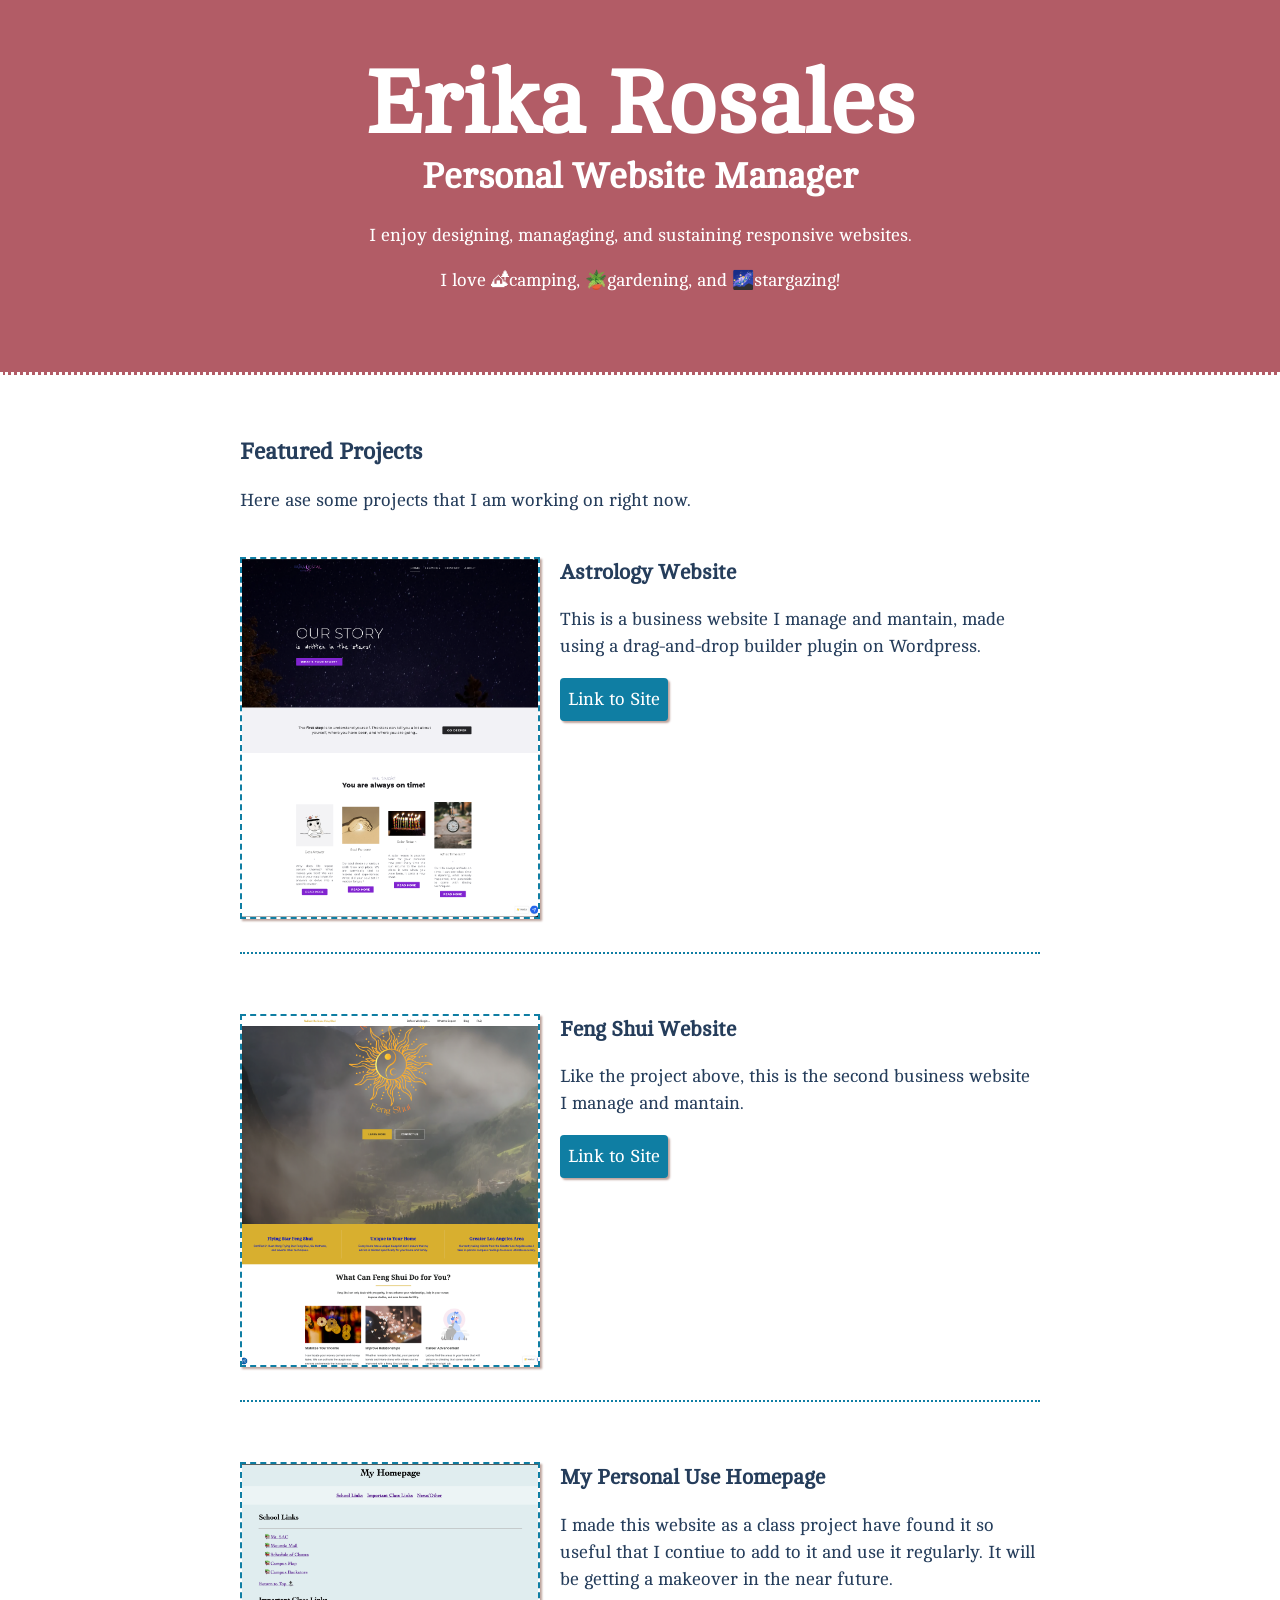
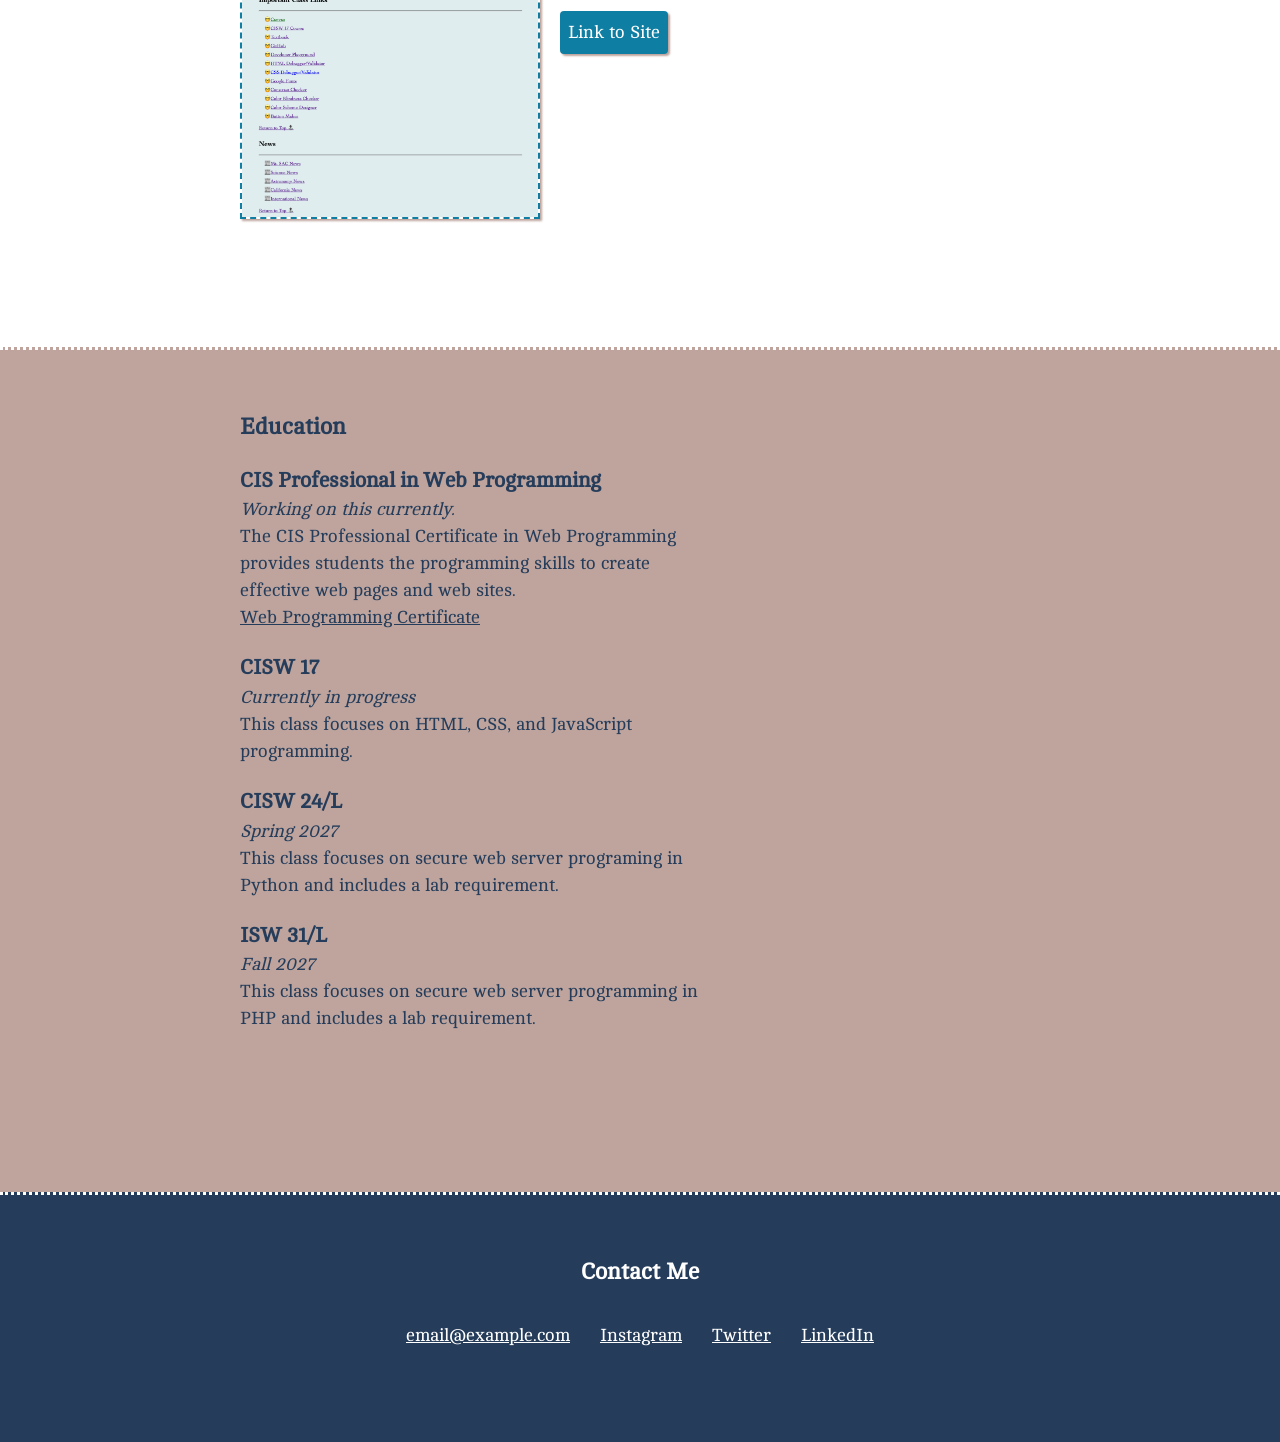
==== index.html @ 37ed1bf5 "Update index.html" ====
<!DOCTYPE html>
<html lang="en">

    <head>
        <meta charset="UTF-8">
        <meta name="viewport" content="width=device-width, initial-scale=1.0">
        <title>Erika's Portfolio</title>

<link rel="preconnect" href="https://fonts.googleapis.com">
<link rel="preconnect" href="https://fonts.gstatic.com" crossorigin>
<link href="https://fonts.googleapis.com/css2?family=Cambo&display=swap" rel="stylesheet">

        <link rel="stylesheet" href="styles.css">

<!--
Erika Rosales
Midterm Project
10/11/2026
-->       
    </head>

    <body>
        <main>
            <!-- ***************  ABOUT / PROFILE  **************** -->
            <header>
                <div class="content-wrap">
                    <h1>Erika Rosales</h1>
                    <h2>Personal Website Manager</h2>

                    <p>I enjoy designing, managaging, and sustaining responsive websites.</p>

                    
                    <p>I love &#127957;camping, &#x1FAB4;gardening, and &#127756;stargazing!</p>
                   
                </div>
            </header>

            <!-- ************ PROJECTS / PORTFOLIO  ************** -->

            <section class="projects">
                <div class="content-wrap divider">
                    <h2>Featured Projects</h2>
                    <p>Here ase some projects that I am working on right now.</p>

                    <!-- Project 1 -->
                    <section class="project-item">
                         <a href="https://erikacristal.com" target="_blank">
                        <img src="astrosite.png" alt="Project 1 preview"> </a>
                        <div>
                            <h3>Astrology Website</h3>
                            <p>This is a business website I manage and mantain, made using a drag-and-drop builder plugin on Wordpress.</p>
                            <a class="btn" href="https://erikacristal.com" target="_blank">Link to Site</a>
                        </div>
                    </section>

                    <!-- Project 2 -->
                    <section class="project-item">
                         <a href="https://radianthorizonsfs.com" target="_blank"> 
                        <img src="fs-site.png" alt="Project 2 preview"> </a>
                        <div>
                            <h3>Feng Shui Website</h3>
                           <p>Like the project above, this is the second business website I manage and mantain. </p>
                            <a class="btn" href="https://radianthorizonsfs.com" target="_blank">Link to Site</a>
                        </div>
                    </section>

                    <!-- Project 3 -->
                    <section class="project-item">
                         <a href="homepage.html" target="_blank"> 
                        <img src="homepage.png" alt="Project 3 preview"> </a>
                        <div>
                            <h3>My Personal Use Homepage</h3>
                            <p>I made this website as a class project have found it so useful that I contiue to add to it and use it regularly. It will be getting a makeover in the near future.</p>
                            <a class="btn" href="homepage.html" target="_blank">Link to Site</a>
                        </div>
                    </section>
                </div>
            </section>

            <!-- *************  EDUCATION & CERTIFICATIONS *********** -->
            
            <section class="education">
                <div class="content-wrap item-details">
                    <h2>Education</h2>

                    <!-- If you are working on the certificate, add this here, or put in your own program information -->
                    <section>
                        <h3>CIS Professional in Web Programming</h3>
                        <p>Working on this currently.</p>
                        <p>The CIS Professional Certificate in Web Programming provides students the programming skills
                            to create effective web pages and web sites.</p>
                        <a class="btn"
                            href="https://catalog.mtsac.edu/programs/programsaz/computer-programming/cis-professional-certificate-web-programming/"
                            target="_blank">Web Programming Certificate</a>
                    </section>

                    <section>
                        <h3>CISW 17</h3>
                        <p>Currently in progress</p>
                        <p>This class focuses on HTML, CSS, and JavaScript programming.</p>
                    </section>

                    <section>
                        <h3>CISW 24/L</h3>
                        <p>Spring 2027</p>
                        <p>This class focuses on secure web server programing in Python and includes
                        a lab requirement.</p>
                    </section>

                     <section>
                        <h3>ISW 31/L</h3>
                        <p>Fall 2027</p>
                        <p>This class focuses on secure web server programming in PHP and includes
                        a lab requirement.</p>
                    </section>
                </div>
            </section>

            <!-- ************  CONTACT INFO / SOCIAL MEDIA  ************ -->
            <footer>
                <div class="content-wrap">
                    <h2>Contact Me</h2>

                    <!-- Social media and contact links. Add or remove any networks. -->
                    <ul class="contact-list">
                        <li><a href="mailto:email@example.com">email@example.com</a></li>
                        <li><a href="https://instagram.com" target="_blank">Instagram</a></li>
                        <li><a href="https://Twitter.com" target="_blank">Twitter</a></li>
                        <li><a href="https://www.linkedin.com" target="_blank">LinkedIn</a></li>
                    </ul>
                </div>
            </footer>
        </main>
    </body>

</html>
---- styles.css ----
/*
Method Used: Traditional Generator
Link/Prompt: https://coolors.co/b25c66-bea49d-ffffff-0f7ea3-233b58

CSS HEX
--dusty-mauve: #b25c66ff;
--rosy-taupe: #bea49dff;
--white: #ffffffff;
--cerulean: #0f7ea3ff;
--deep-space-blue: #233b58ff;
*/

:root {
--primary-accent: #B25C66;
--primary-light-color: #BEA49D;
--background-color: #ffffff;
--secondary-accent: #0F7EA3;
--primary-dark: #253d5bff;
}

.cambo-regular {
  font-family: "Cambo", serif;
  font-weight: 400;
  font-style: normal;
}


/* Global styles
------------------------------------*/
html {
  box-sizing: border-box;
}
*, *:before, *:after {
  box-sizing: inherit;
}

body {
  color: var(--primary-dark);
  margin: 0;
  padding: 0;
  font-family: "Cambo", serif;
  font-size: 18px;
  line-height: 1.5;
}
img {
  width: 300px;
  border: 2px dashed var(--secondary-accent);
  box-shadow: 2px 2px 2px var(--primary-light-color);
}
img:hover {
   transform: translateY(-3px) scale(1.02);
   box-shadow: 5px 5px 5px var(--primary-dark);
   opacity: .80;
}

a {
  color: var(--light-font);
  transition: color 0.2s ease, background-color 0.2s ease;
}
a:hover {
  text-decoration: none;
}
h1 {
  font-size: 5em;
  line-height: 1;
}
h2 {
  font-size: 1.25em;
}
header h2 {
  font-size: 2em;
}
h1, h2 {
  font-weight: 700;
  margin: 0;
}
.content-wrap {
  max-width: 800px;
  width: 85%;
  margin: 0 auto;
  padding: 60px 0;
}
h3 {
  margin-bottom: 0;
}
.item-details h3 + p {
  font-style: italic;
}
.item-details h3 ~ p {
  margin: 0;
}
.divider > section {
  border-bottom: 2px dotted var(--secondary-accent);
  padding: 25px 0;
}
.divider > section:last-of-type {
  border-bottom: none;
}


/* Profile
------------------------------------*/
header {
  background: var(--primary-accent);
  color: var(--background-color);
  border-bottom: dotted var(--background-color);
}


/* Projects
------------------------------------*/
.projects {
  background-color: var(--background-color);
}
.projects a {
  color: var(--background-color);
}
.projects .btn {
  color: var(--background-color);
  background-color: var(--secondary-accent);
  text-decoration: none;
  padding: 8px;
  border-radius: 4px;
  display: inline-block;
  box-shadow: 2px 2px 2px var(--primary-light-color);
}
.projects .btn:hover {
  /* background: ; */
  transform: translateY(-2px);
  box-shadow: 4px 4px 4px var(--primary-dark);
  opacity: .85;
}
.project-item {
  /* Modern Flexbox card layout replacing legacy floats */
  display: flex;
  flex-direction: column;
  gap: 20px;
  margin-bottom: 35px;
}
.project-item h3 {
  margin-top: 0;
}

/* Education
------------------------------------*/
.education {
  background-color: var(--primary-light-color);
  color: var(--primary-dark-color);
  background-position: top right;
  padding-bottom: 100px;
  border-top: dotted var(--background-color);
}
.education p {
  width: 60%;
}


/* Contact Info
------------------------------------*/
footer {
  background-color: var(--primary-dark);
  color: var(--background-color );
  border-top: dotted var(--background-color);
}
.contact-list {
  list-style-type: none;
  padding: 0;
}
.contact-list a {
  padding: 15px;
  display: inline-block;
  color: var(--background-color);
  transition: color 0.2s ease, transform 0.1s ease;
}
.contact-list a:hover {
  transform: scale(1.05);
  color: var(--primary-accent);
}


/* Responsive
------------------------------------*/
@media screen and (min-width:750px){
  header, footer {
    text-align: center;
  }
  .project-item {
    flex-direction: row;
    align-items: flex-start;
  }
  .project-item img {
    flex-shrink: 0;
  }

  .job-item {
    display: grid;
    grid-template-columns: 1fr 2fr;
    column-gap: 20px;
  }
  .contact-list {
    display: flex;
    justify-content: center;
  }
}

@media screen and (max-width:749px){
  h1 {
    font-size: 2em;
    line-height: 0.9;
    margin-bottom: 20px;
  }
  h2 {
    font-size: 1.2em;
    line-height: 1;
  }
  .contact-list a {
    padding: 5px;
  }
  img {
    width: 200px;
  }
}
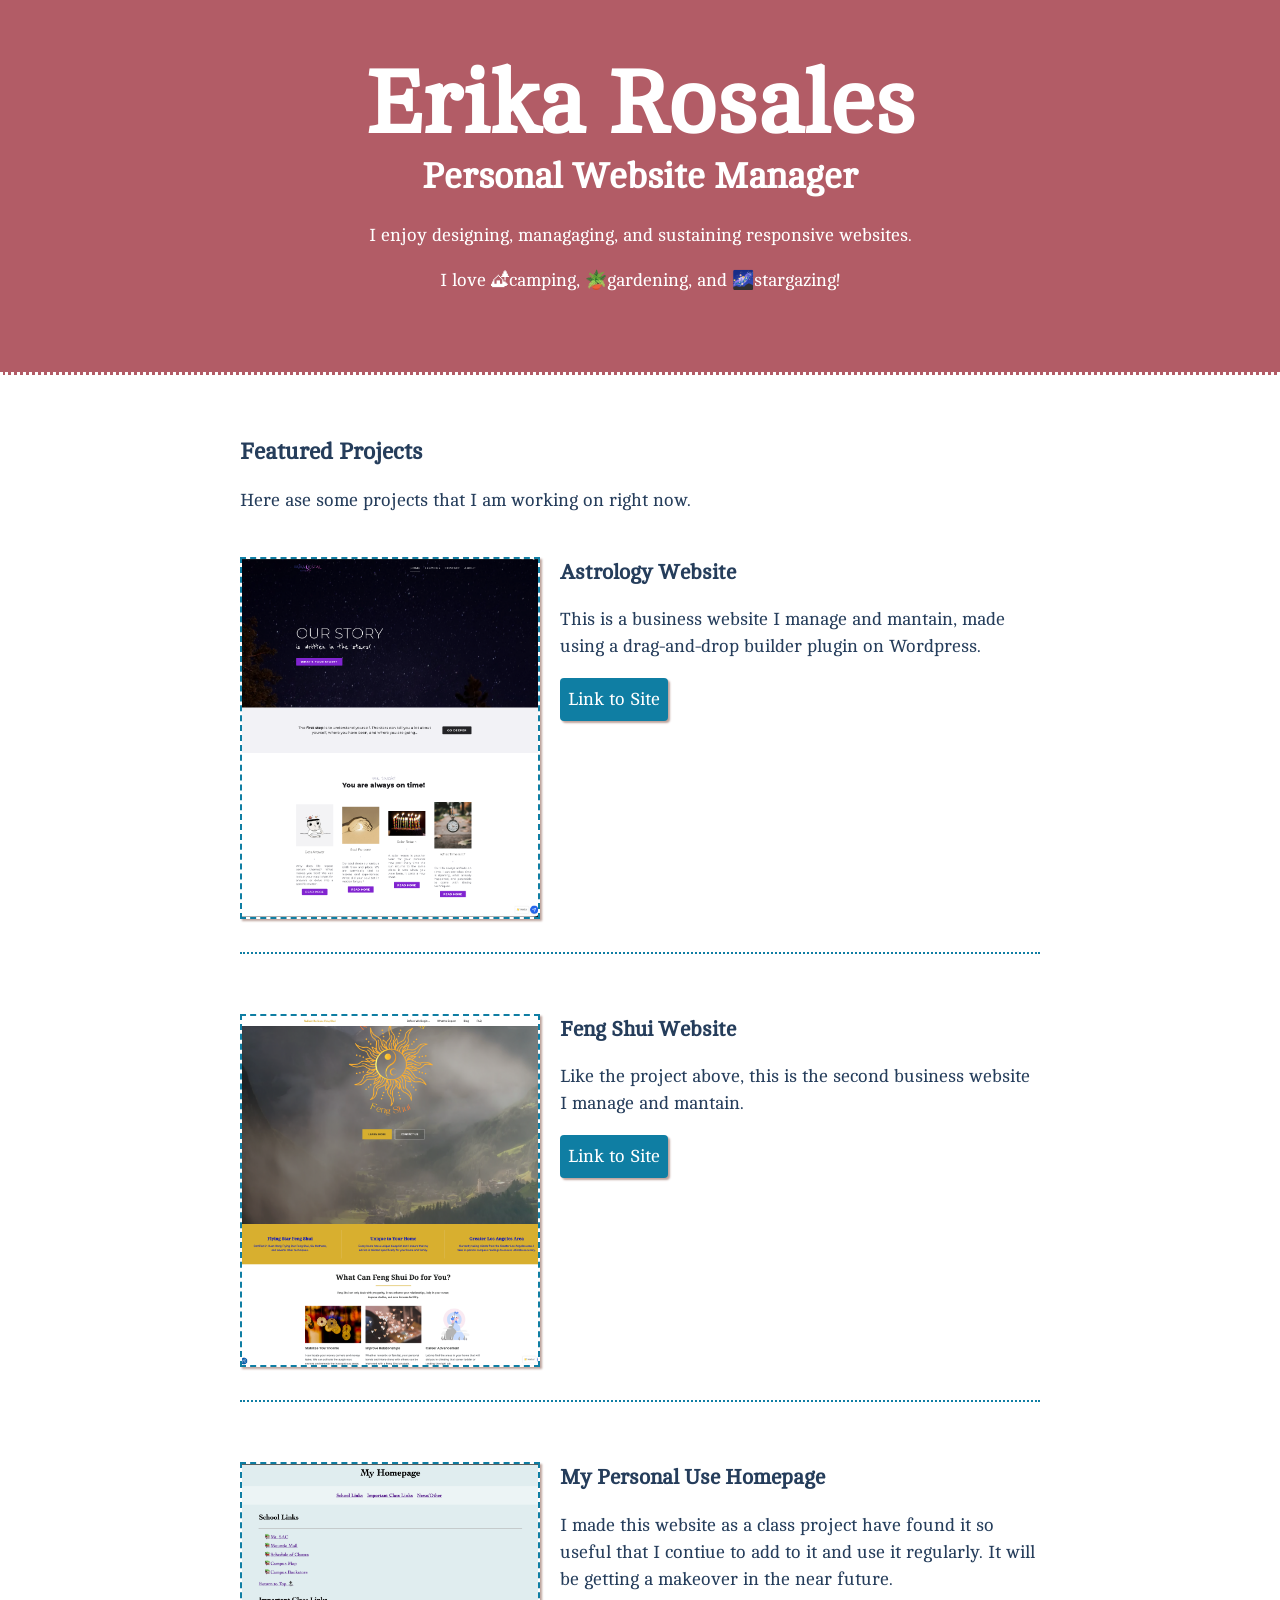
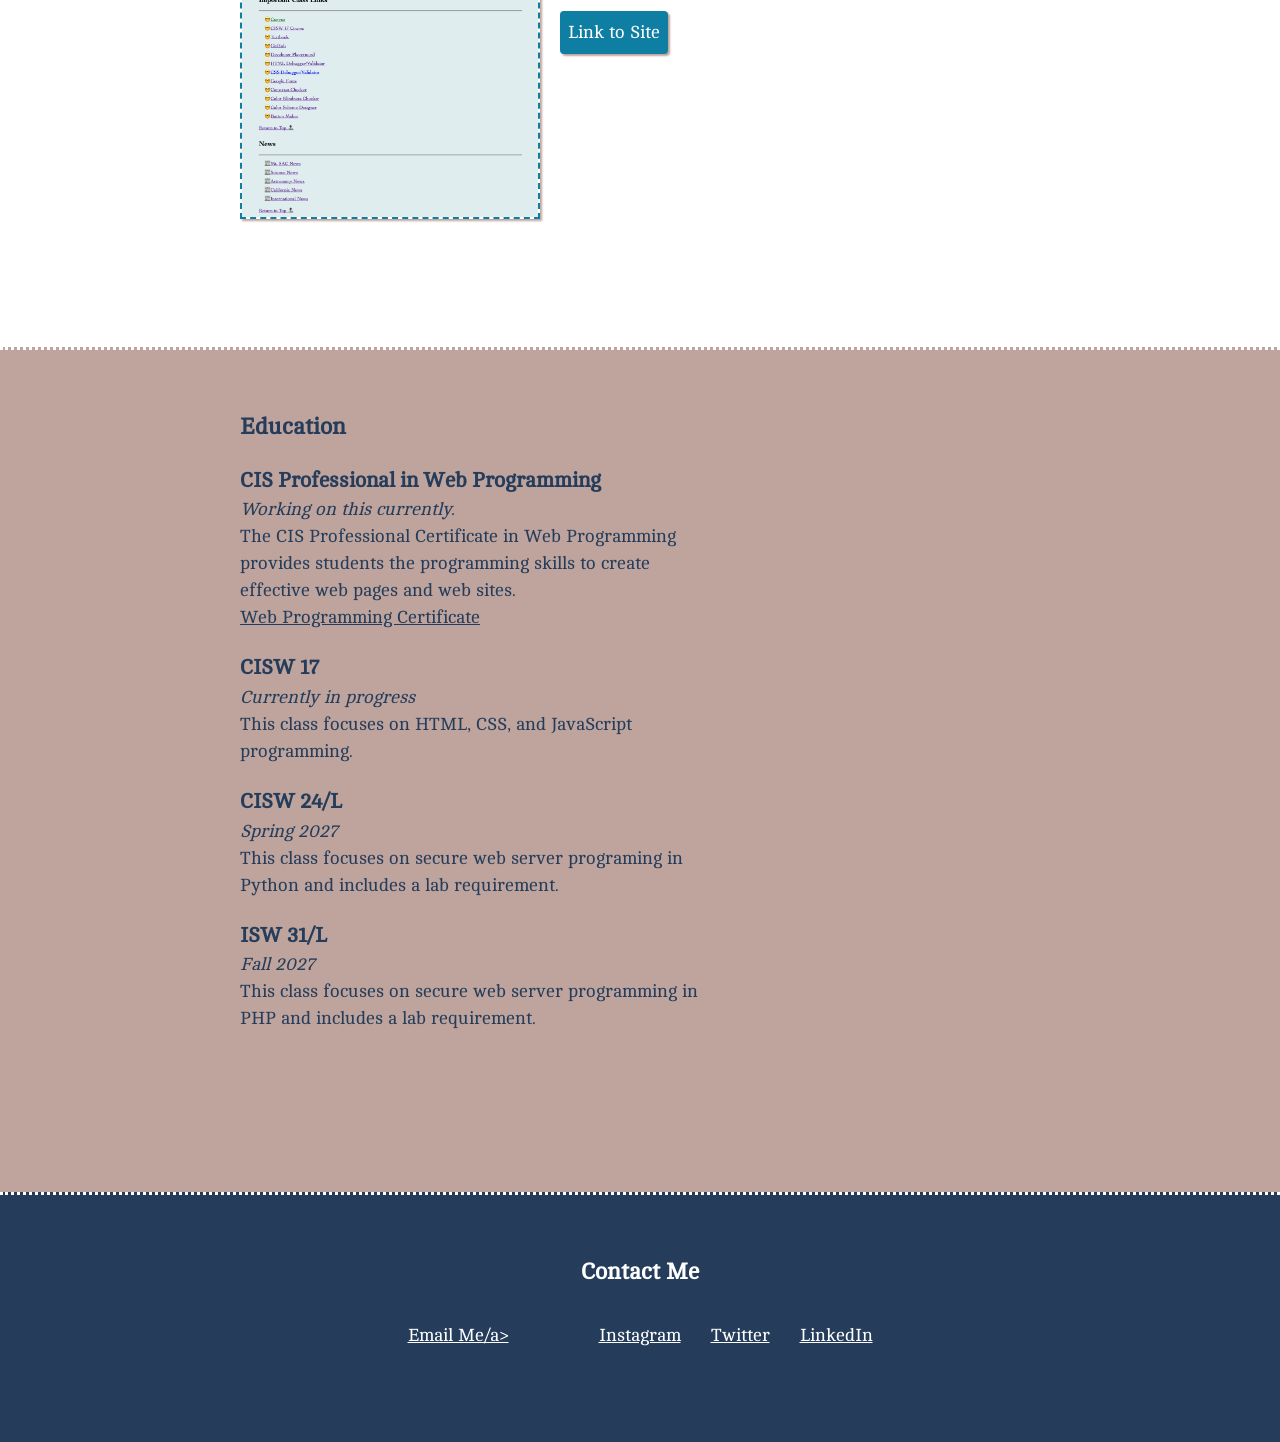
==== commit 9f71c54b: "Update index.html" ====
--- a/index.html
+++ b/index.html
@@ -123,7 +123,7 @@
 
                     <!-- Social media and contact links. Add or remove any networks. -->
                     <ul class="contact-list">
-                        <li><a href="mailto:email@example.com">email@example.com</a></li>
+                        <li><a href="mailto:email@example.com">Email Me/a></li>
                         <li><a href="https://instagram.com" target="_blank">Instagram</a></li>
                         <li><a href="https://Twitter.com" target="_blank">Twitter</a></li>
                         <li><a href="https://www.linkedin.com" target="_blank">LinkedIn</a></li>
--- a/styles.css
+++ b/styles.css
@@ -125,10 +125,9 @@
   box-shadow: 2px 2px 2px var(--primary-light-color);
 }
 .projects .btn:hover {
-  /* background: ; */
   transform: translateY(-2px);
   box-shadow: 4px 4px 4px var(--primary-dark);
-  opacity: .85;
+  background-color: var(--primary-accent);
 }
 .project-item {
   /* Modern Flexbox card layout replacing legacy floats */
@@ -191,12 +190,6 @@
   .project-item img {
     flex-shrink: 0;
   }
-
-  .job-item {
-    display: grid;
-    grid-template-columns: 1fr 2fr;
-    column-gap: 20px;
-  }
   .contact-list {
     display: flex;
     justify-content: center;
@@ -204,19 +197,82 @@
 }
 
 @media screen and (max-width:749px){
+ header, footer {
+    text-align: center;
+  }
   h1 {
     font-size: 2em;
     line-height: 0.9;
     margin-bottom: 20px;
-  }
-  h2 {
+    text-align: center;
+  }
+h2 {
     font-size: 1.2em;
     line-height: 1;
-  }
-  .contact-list a {
+    text-align: center;
+  }
+h3, h4, h5, p, a {
+  text-align: center;}
+  
+.contact-list a {
     padding: 5px;
-  }
-  img {
-    width: 200px;
-  }
-}
+    text-align: center;
+  }
+img {
+  width: 95%;
+  display: flex;
+  justify-content: center;
+  align-items: center;
+  margin: 0;
+  }
+.body {
+  display: flex;
+  flex-direction: column;
+  justify-content: center;
+  align-items: center;
+  width: 100%;
+  padding: 20px 15px;
+  }
+.projects .btn {
+   display: flex;
+  flex-direction: column;
+  justify-content: center;
+  align-items: center;
+}
+.content-wrap {
+  display: flex;
+  flex-direction: column;
+  justify-content: center;
+  align-items: center;
+  width: 100%;
+  padding: 20px 15px;
+}
+
+.project-item {
+  display: flex;
+  flex-direction: column;
+  justify-content: center;
+   align-items: center;
+  width: 100%;
+  padding: 20px 15px;
+  text-align: center;
+}
+
+.education {
+  width: 100%;
+  padding-bottom: 5%;
+  margin: 0;
+}
+.education p {
+  text-align: center;
+  width: 100%;
+}
+.contact-list {
+   display: flex;
+  flex-direction: column;
+  justify-content: center;
+  align-items: center;
+  width: 100%;
+  padding: 20px 15px;
+}
+}
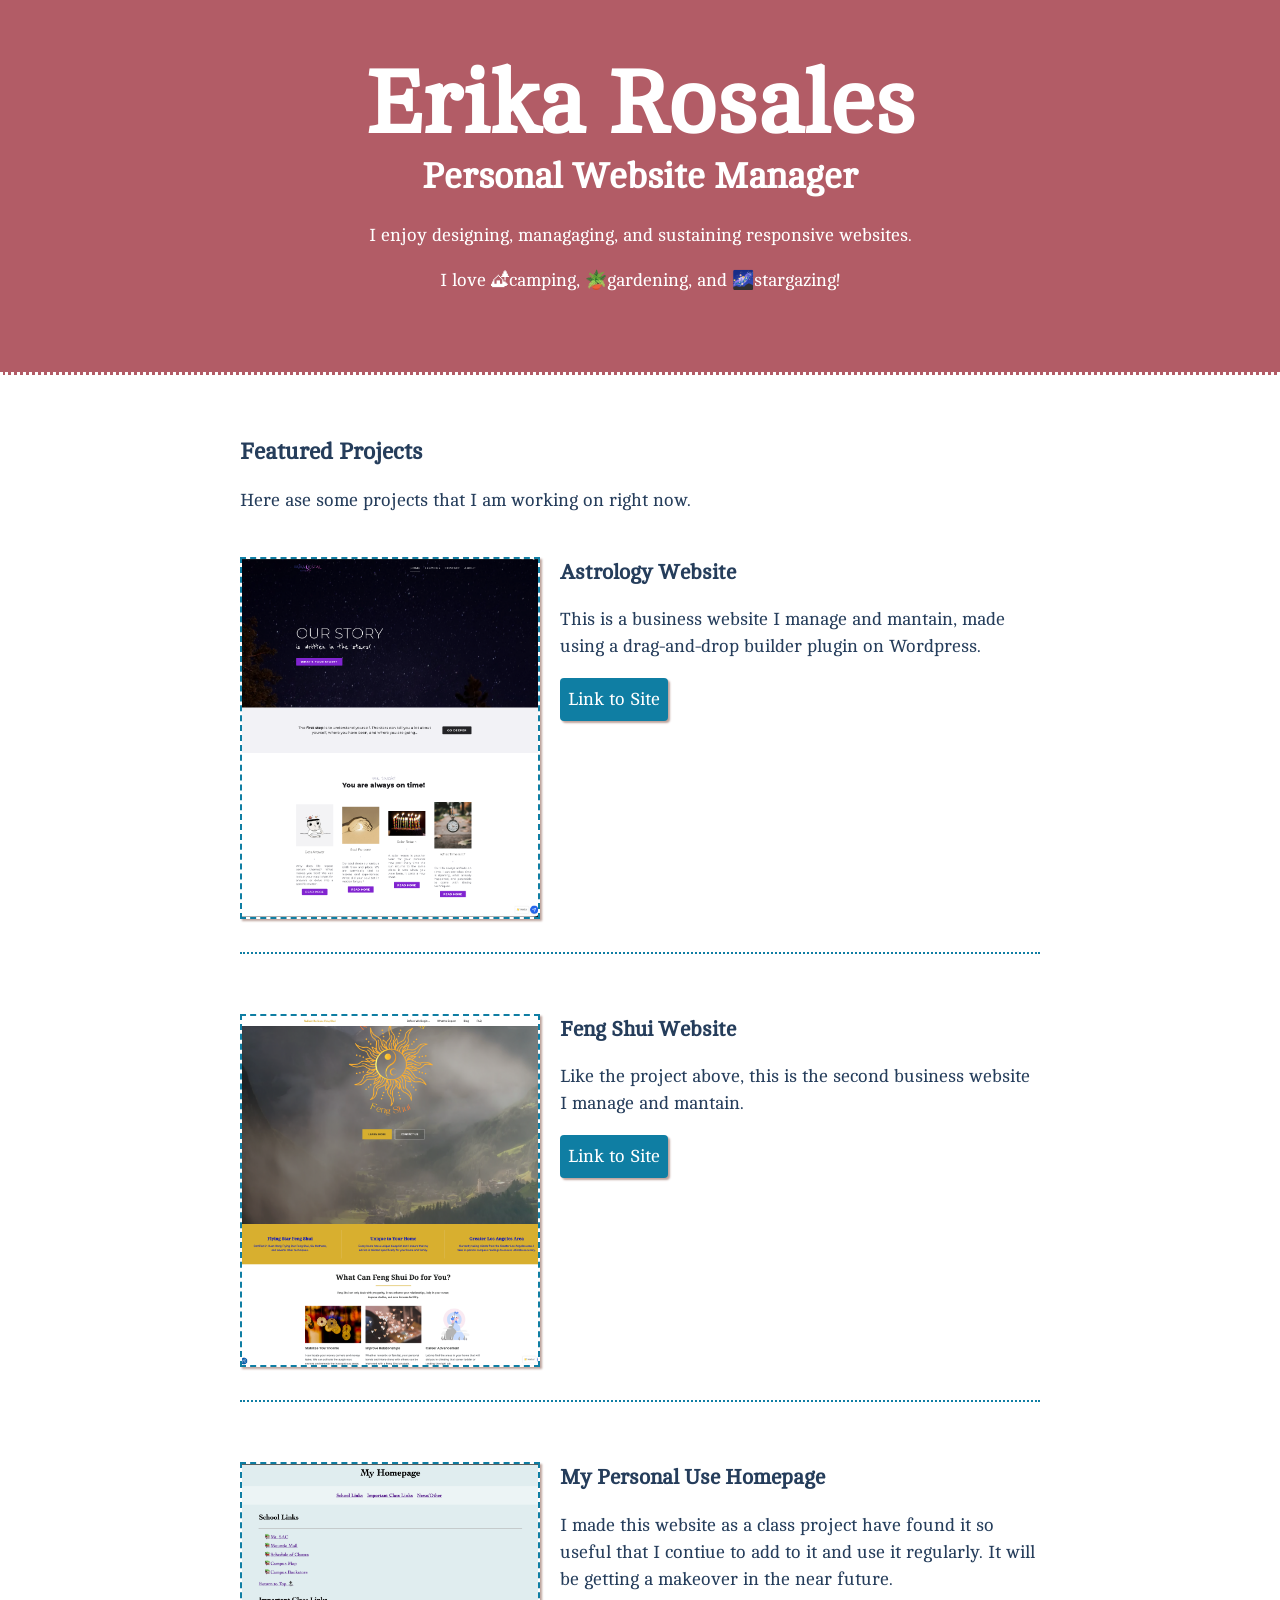
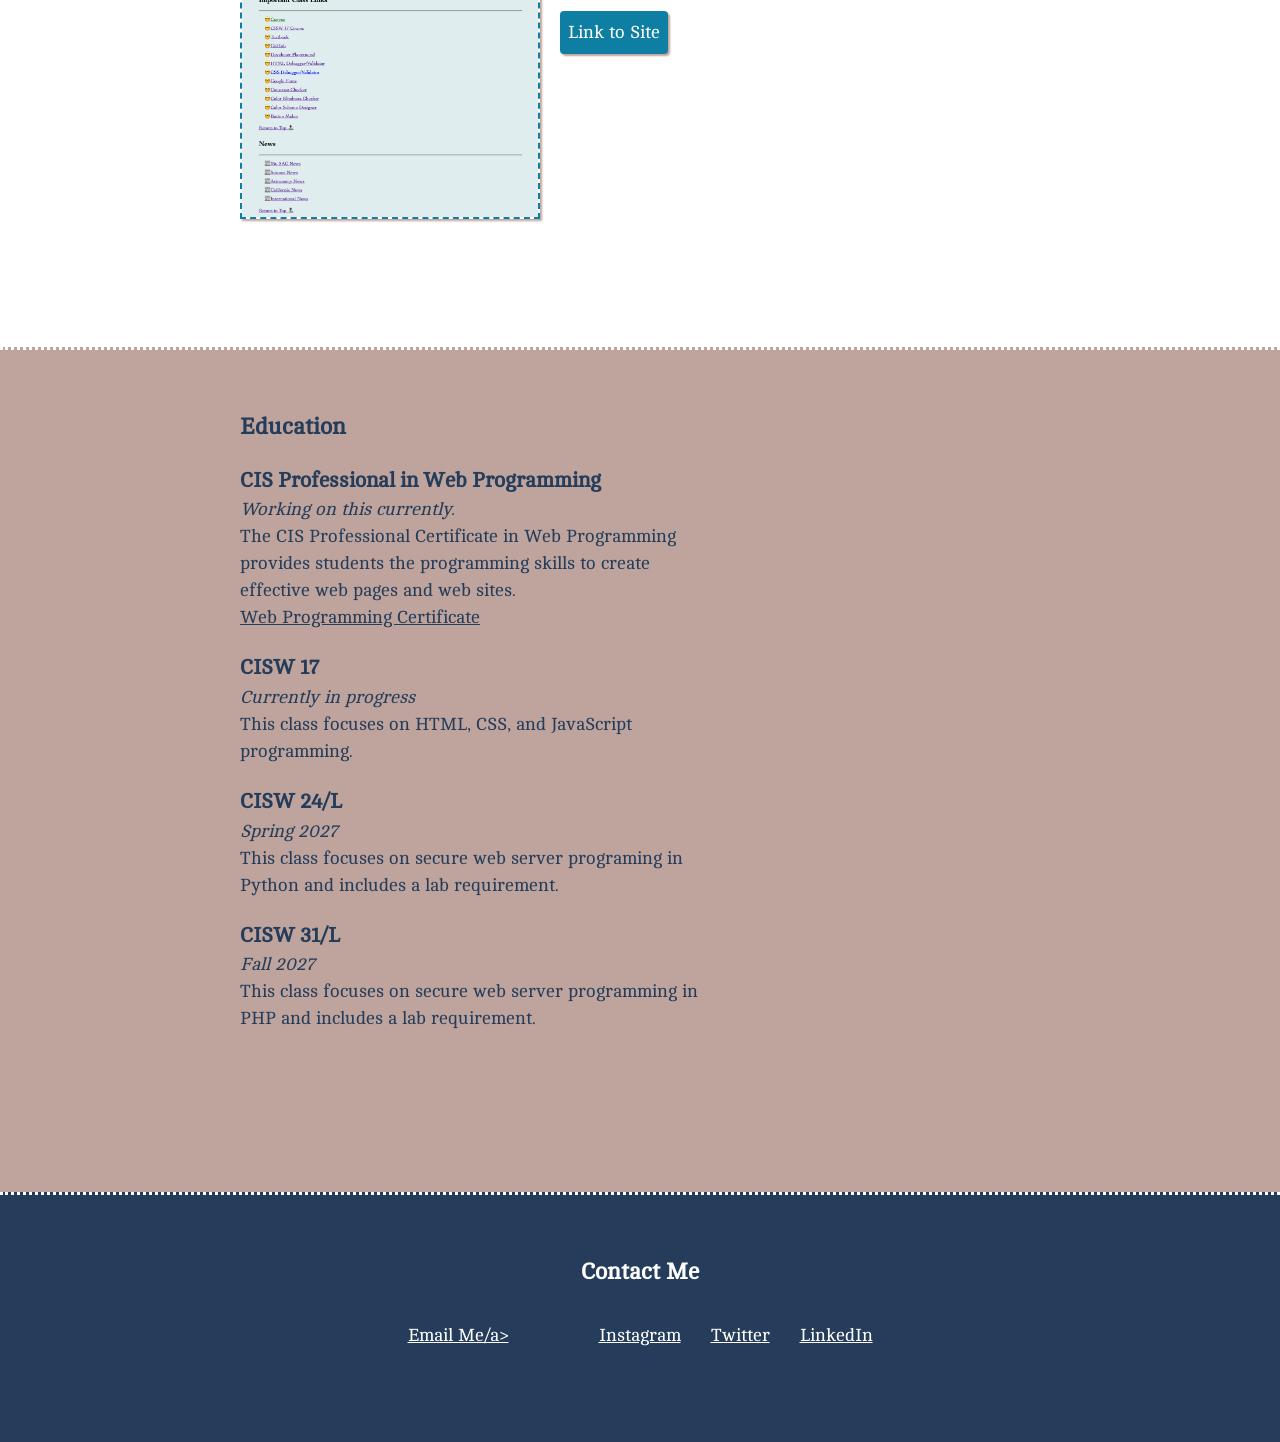
==== commit 30243e4e: "Update index.html" ====
--- a/index.html
+++ b/index.html
@@ -89,8 +89,7 @@
                         <p>Working on this currently.</p>
                         <p>The CIS Professional Certificate in Web Programming provides students the programming skills
                             to create effective web pages and web sites.</p>
-                        <a class="btn"
-                            href="https://catalog.mtsac.edu/programs/programsaz/computer-programming/cis-professional-certificate-web-programming/"
+                        <a href="https://catalog.mtsac.edu/programs/programsaz/computer-programming/cis-professional-certificate-web-programming/"
                             target="_blank">Web Programming Certificate</a>
                     </section>
 
@@ -108,7 +107,7 @@
                     </section>
 
                      <section>
-                        <h3>ISW 31/L</h3>
+                        <h3>CISW 31/L</h3>
                         <p>Fall 2027</p>
                         <p>This class focuses on secure web server programming in PHP and includes
                         a lab requirement.</p>
--- a/styles.css
+++ b/styles.css
@@ -234,7 +234,7 @@
   padding: 20px 15px;
   }
 .projects .btn {
-   display: flex;
+  display: flex;
   flex-direction: column;
   justify-content: center;
   align-items: center;
@@ -245,7 +245,7 @@
   justify-content: center;
   align-items: center;
   width: 100%;
-  padding: 20px 15px;
+  padding: 20px 5px;
 }
 
 .project-item {
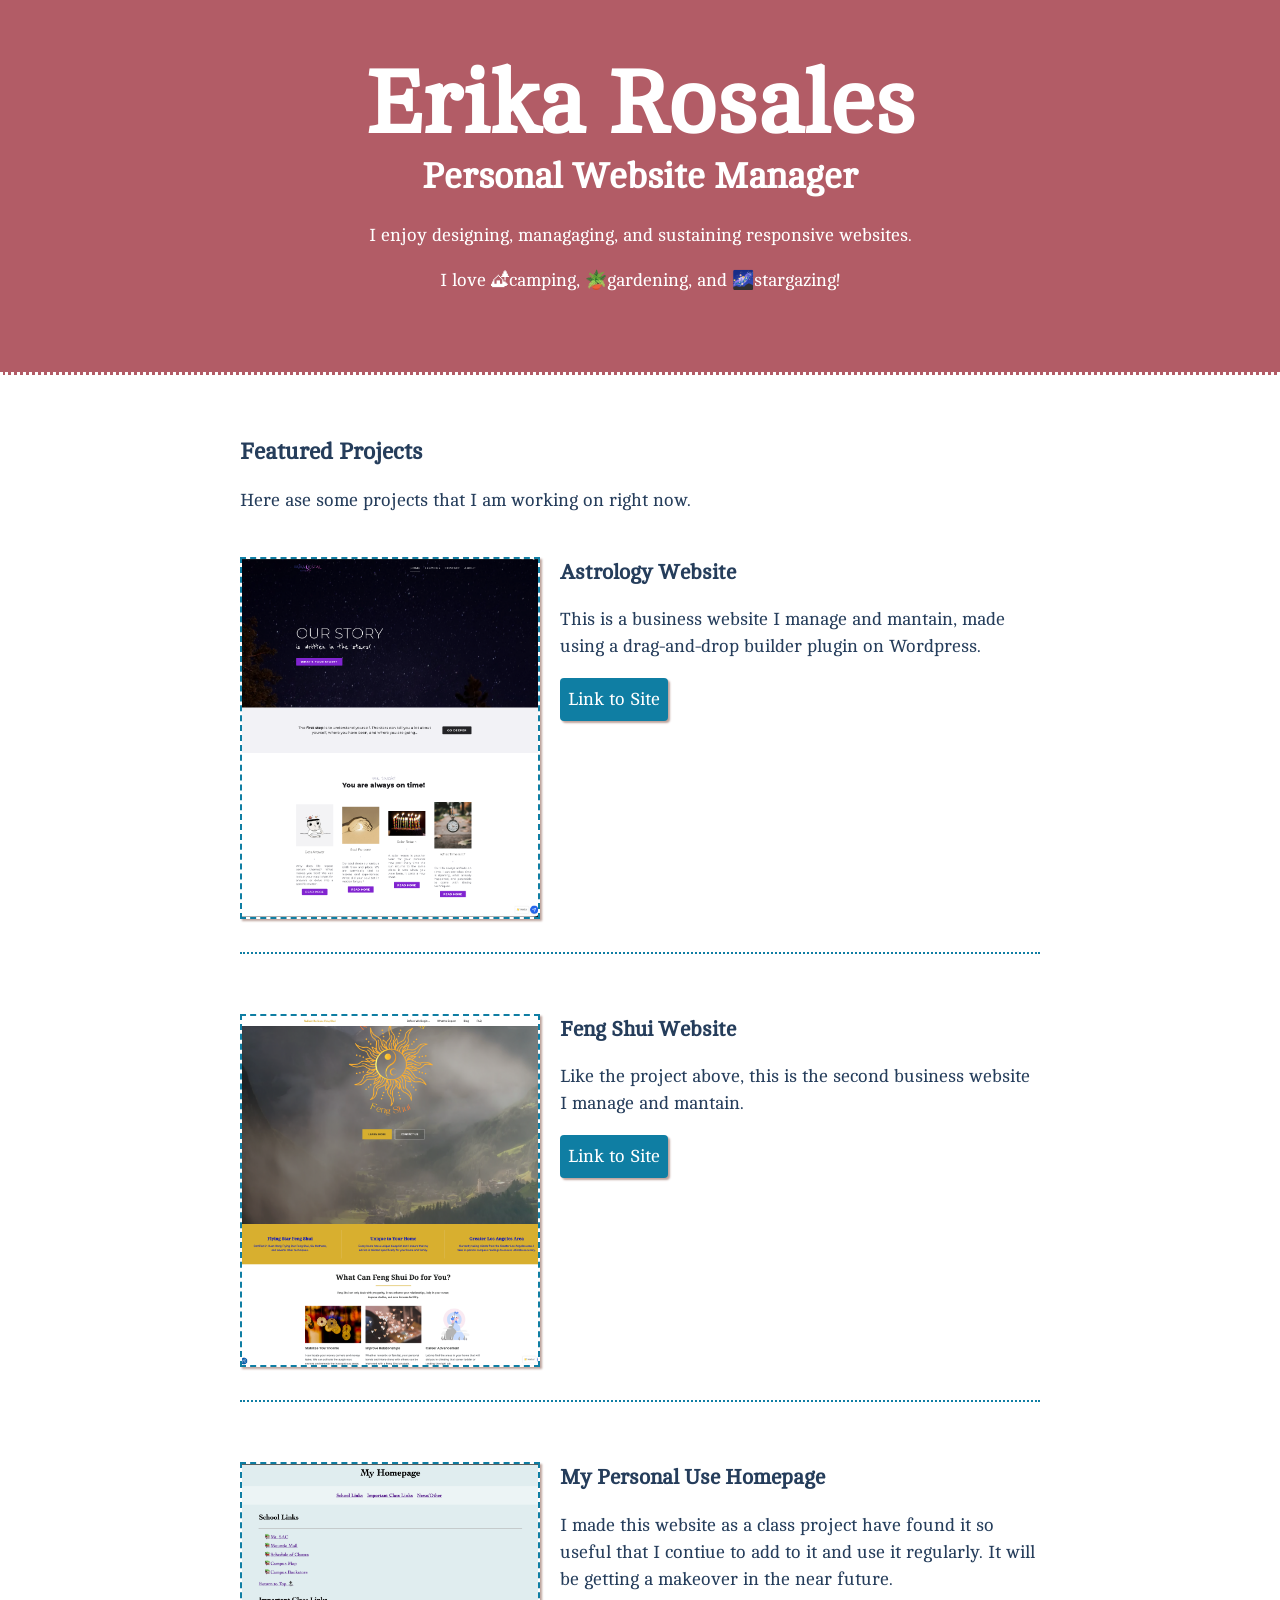
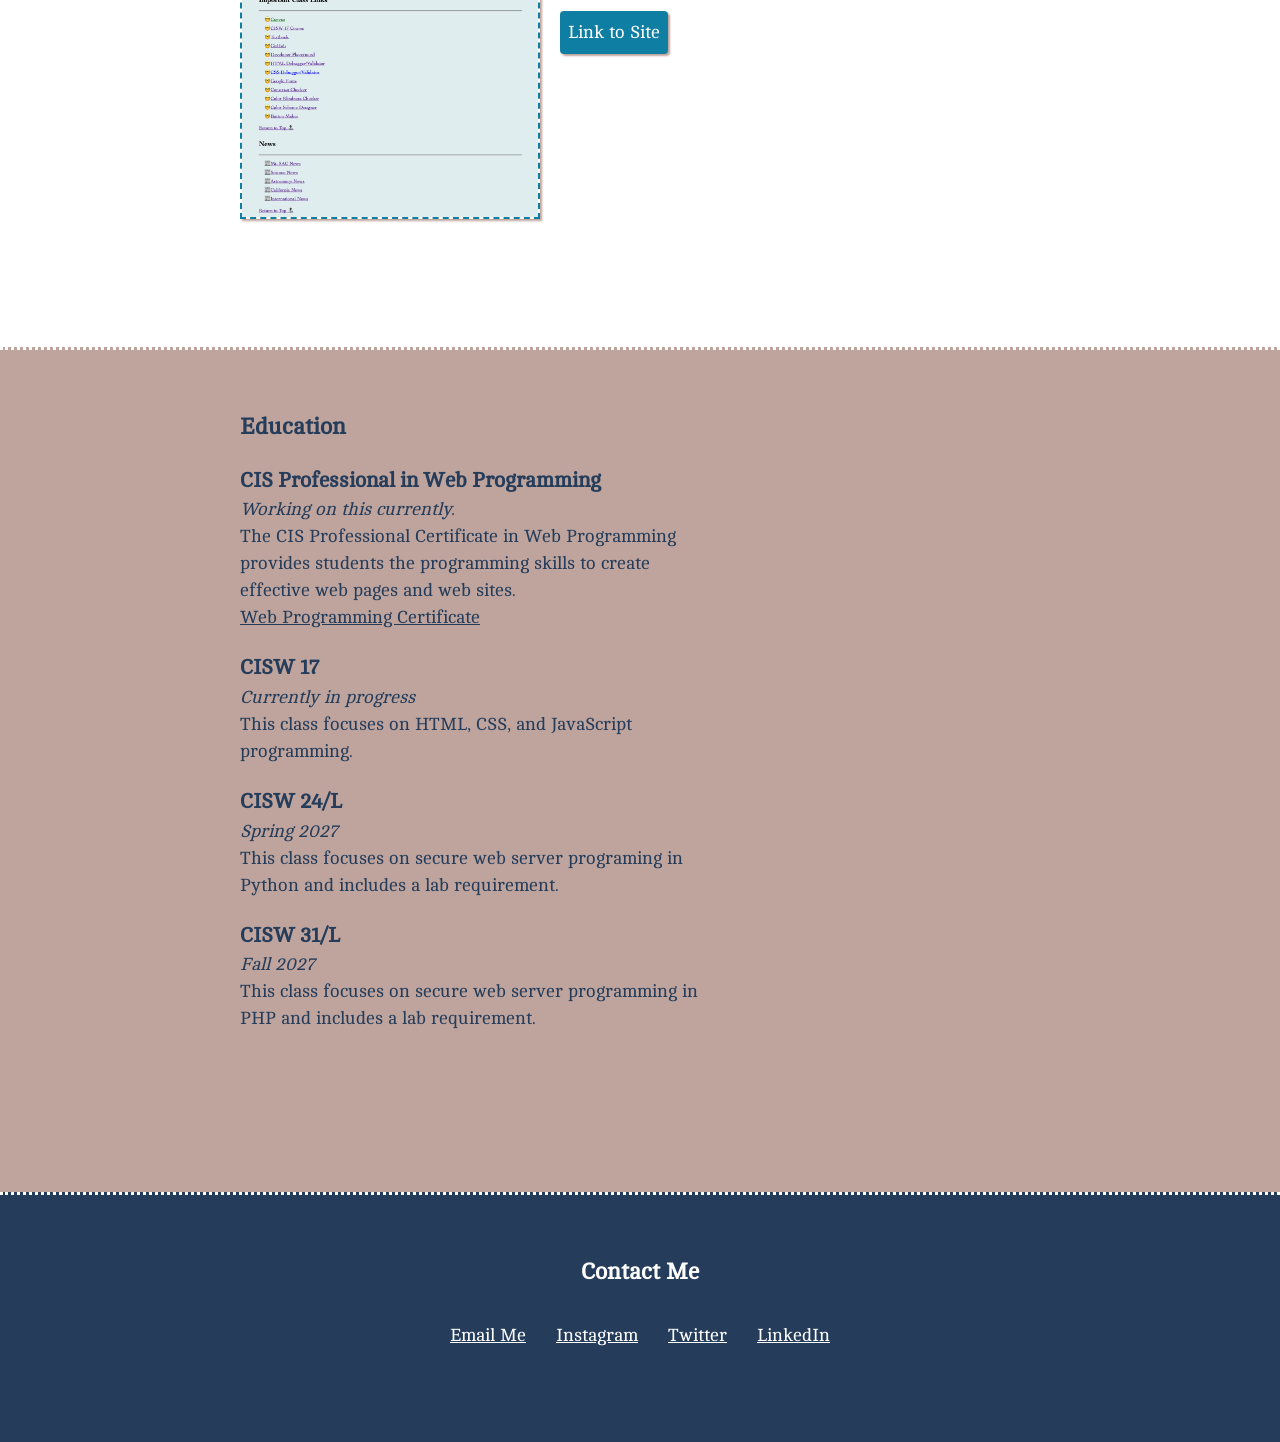
==== commit 40b112dd: "Update index.html" ====
--- a/index.html
+++ b/index.html
@@ -122,7 +122,7 @@
 
                     <!-- Social media and contact links. Add or remove any networks. -->
                     <ul class="contact-list">
-                        <li><a href="mailto:email@example.com">Email Me/a></li>
+                        <li><a href="mailto:email@example.com">Email Me</a></li>
                         <li><a href="https://instagram.com" target="_blank">Instagram</a></li>
                         <li><a href="https://Twitter.com" target="_blank">Twitter</a></li>
                         <li><a href="https://www.linkedin.com" target="_blank">LinkedIn</a></li>
--- a/styles.css
+++ b/styles.css
@@ -223,7 +223,7 @@
   display: flex;
   justify-content: center;
   align-items: center;
-  margin: 0;
+  margin: 10%;
   }
 .body {
   display: flex;
@@ -261,9 +261,14 @@
 .education {
   width: 100%;
   padding-bottom: 5%;
-  margin: 0;
+  margin: 10%;
+  text-align: center;
 }
 .education p {
+  text-align: center;
+  width: 100%;
+}
+.education a {
   text-align: center;
   width: 100%;
 }
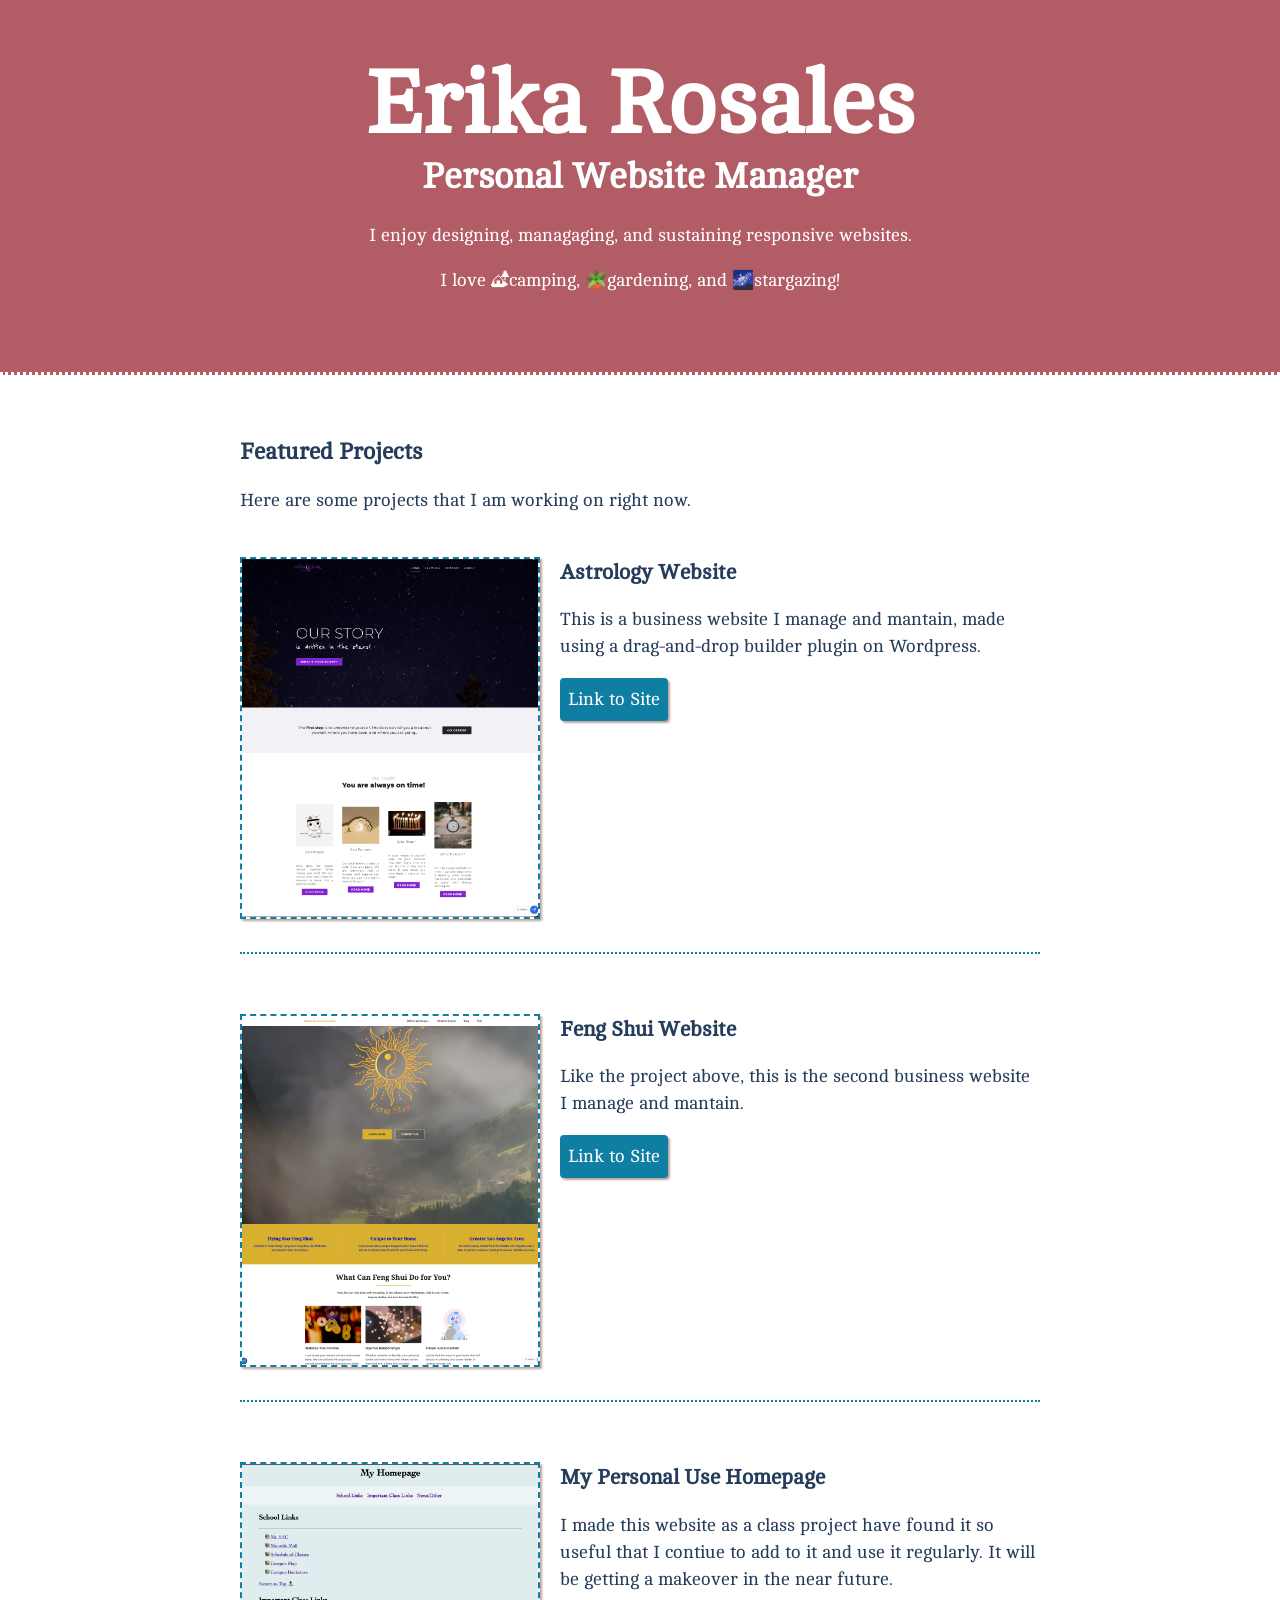
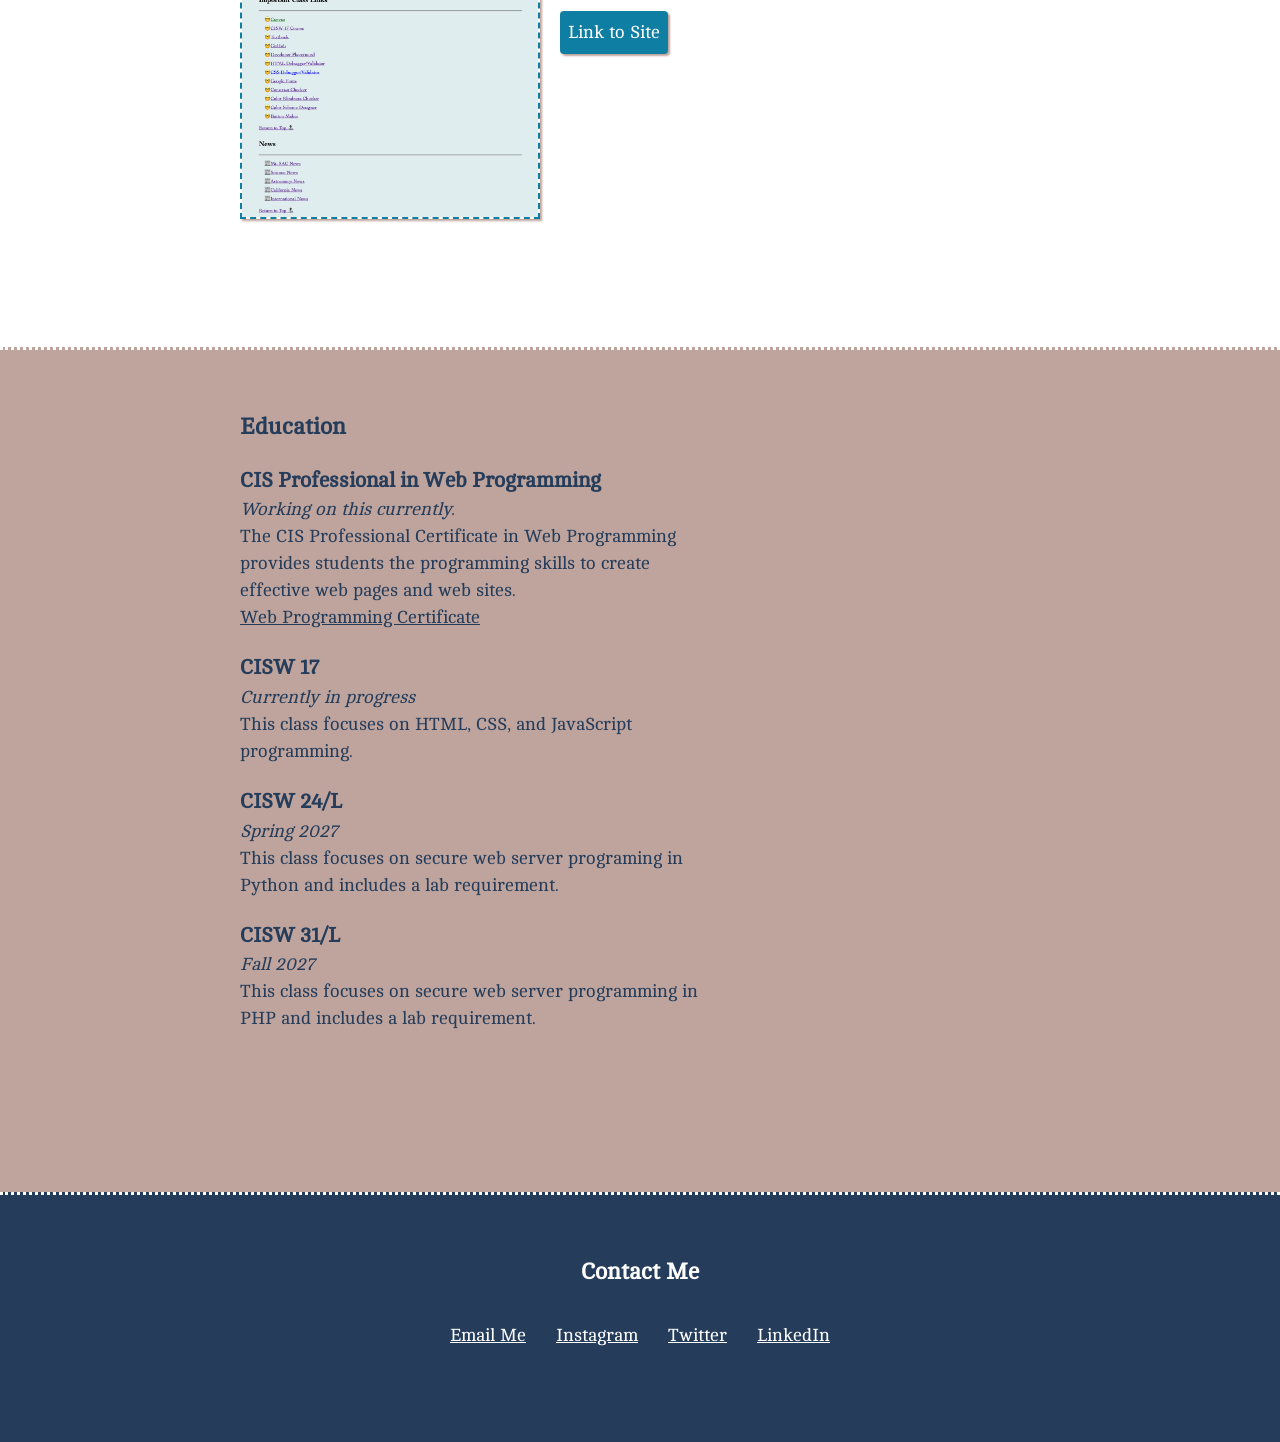
==== commit 7512f138: "Update index.html" ====
--- a/index.html
+++ b/index.html
@@ -40,7 +40,7 @@
             <section class="projects">
                 <div class="content-wrap divider">
                     <h2>Featured Projects</h2>
-                    <p>Here ase some projects that I am working on right now.</p>
+                    <p>Here are some projects that I am working on right now.</p>
 
                     <!-- Project 1 -->
                     <section class="project-item">
--- a/styles.css
+++ b/styles.css
@@ -197,33 +197,37 @@
 }
 
 @media screen and (max-width:749px){
- header, footer {
-    text-align: center;
-  }
-  h1 {
-    font-size: 2em;
-    line-height: 0.9;
-    margin-bottom: 20px;
-    text-align: center;
+header, footer {
+  text-align: center;
+  }
+h1 {
+  font-size: 2em;
+  line-height: 0.9;
+  margin-bottom: 20px;
+  text-align: center;
+  }
+header h2 {
+  font-size: 1.2em;
   }
 h2 {
-    font-size: 1.2em;
-    line-height: 1;
-    text-align: center;
+  font-size: 1.2em;
+  line-height: 1;
+  text-align: center;
   }
 h3, h4, h5, p, a {
-  text-align: center;}
-  
+  text-align: center;
+}
 .contact-list a {
-    padding: 5px;
-    text-align: center;
+  padding: 5px;
+  text-align: center;
   }
 img {
-  width: 95%;
-  display: flex;
-  justify-content: center;
-  align-items: center;
-  margin: 10%;
+  width: 100%;
+  height: auto;
+  display: flex;
+  justify-content: center;
+  align-items: center;
+  margin: 0;
   }
 .body {
   display: flex;
@@ -247,7 +251,6 @@
   width: 100%;
   padding: 20px 5px;
 }
-
 .project-item {
   display: flex;
   flex-direction: column;
@@ -257,11 +260,10 @@
   padding: 20px 15px;
   text-align: center;
 }
-
 .education {
   width: 100%;
   padding-bottom: 5%;
-  margin: 10%;
+  margin: 0;
   text-align: center;
 }
 .education p {
@@ -273,7 +275,7 @@
   width: 100%;
 }
 .contact-list {
-   display: flex;
+  display: flex;
   flex-direction: column;
   justify-content: center;
   align-items: center;
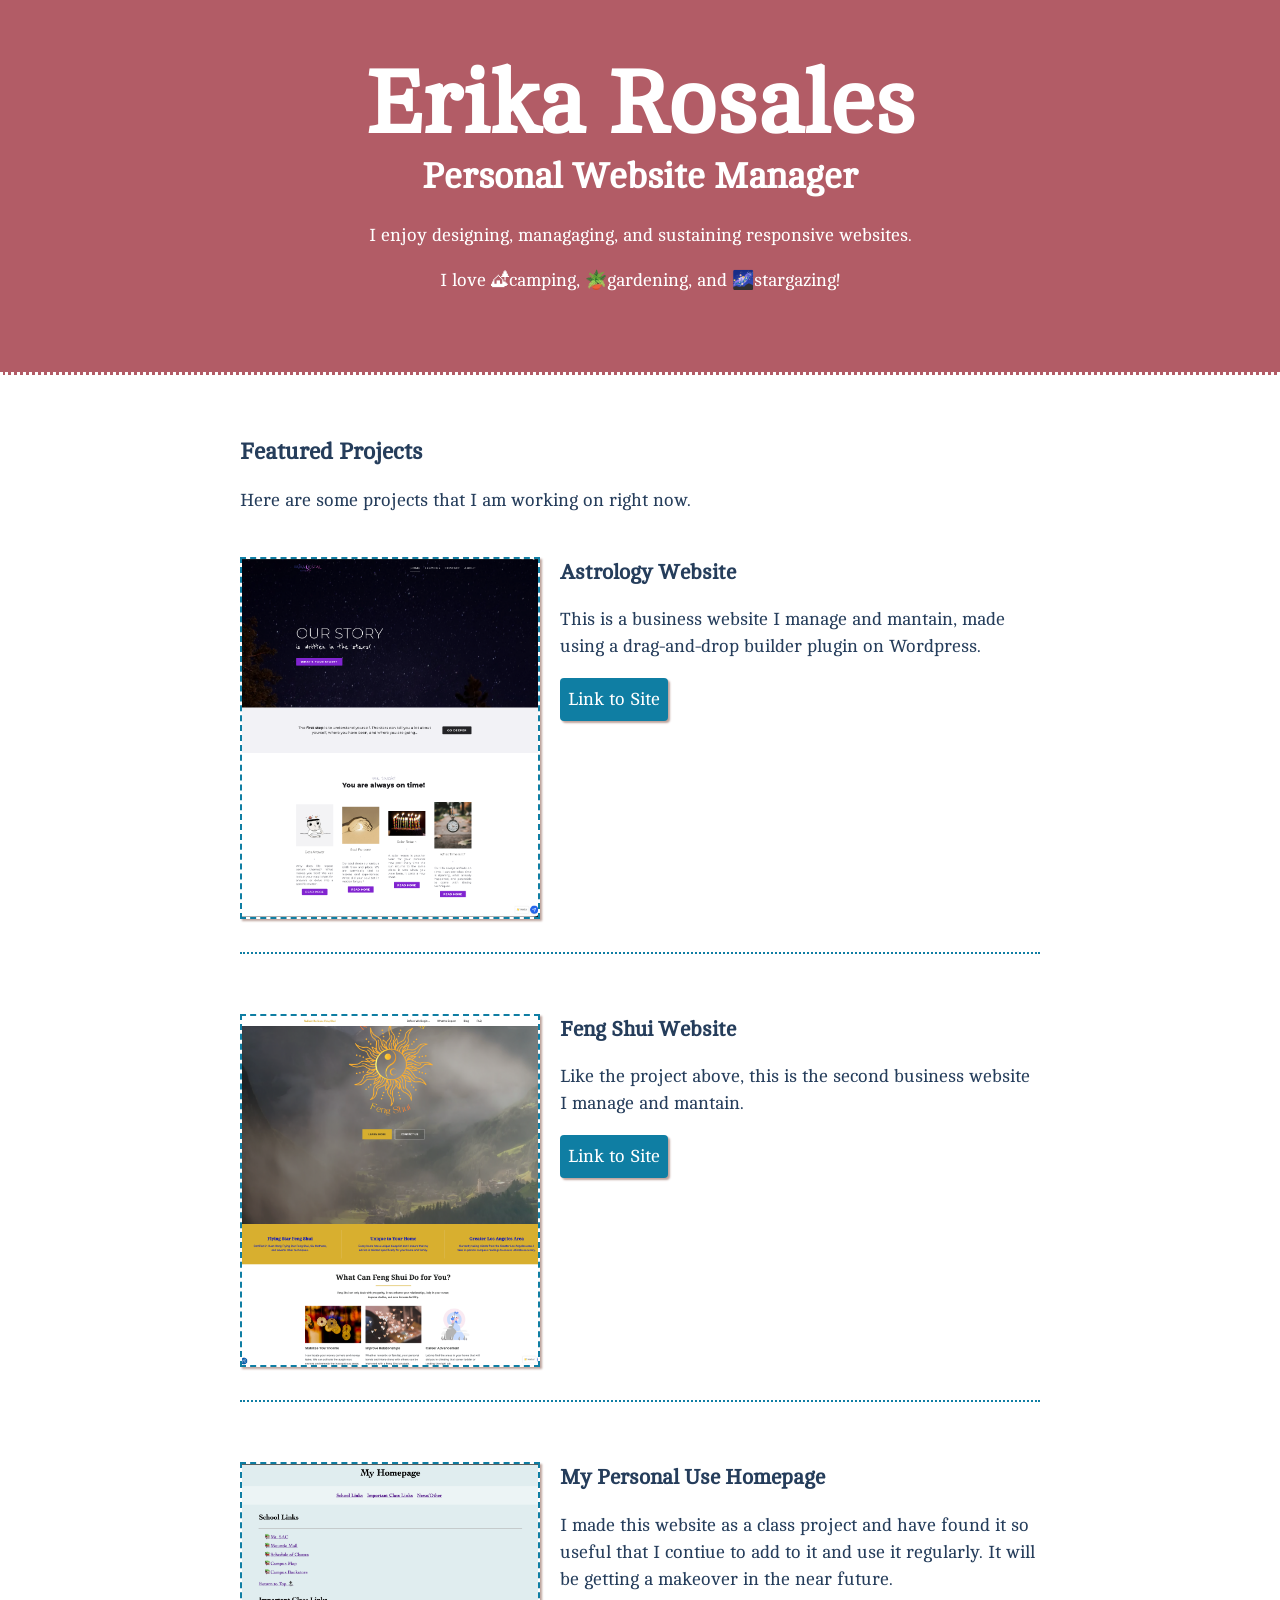
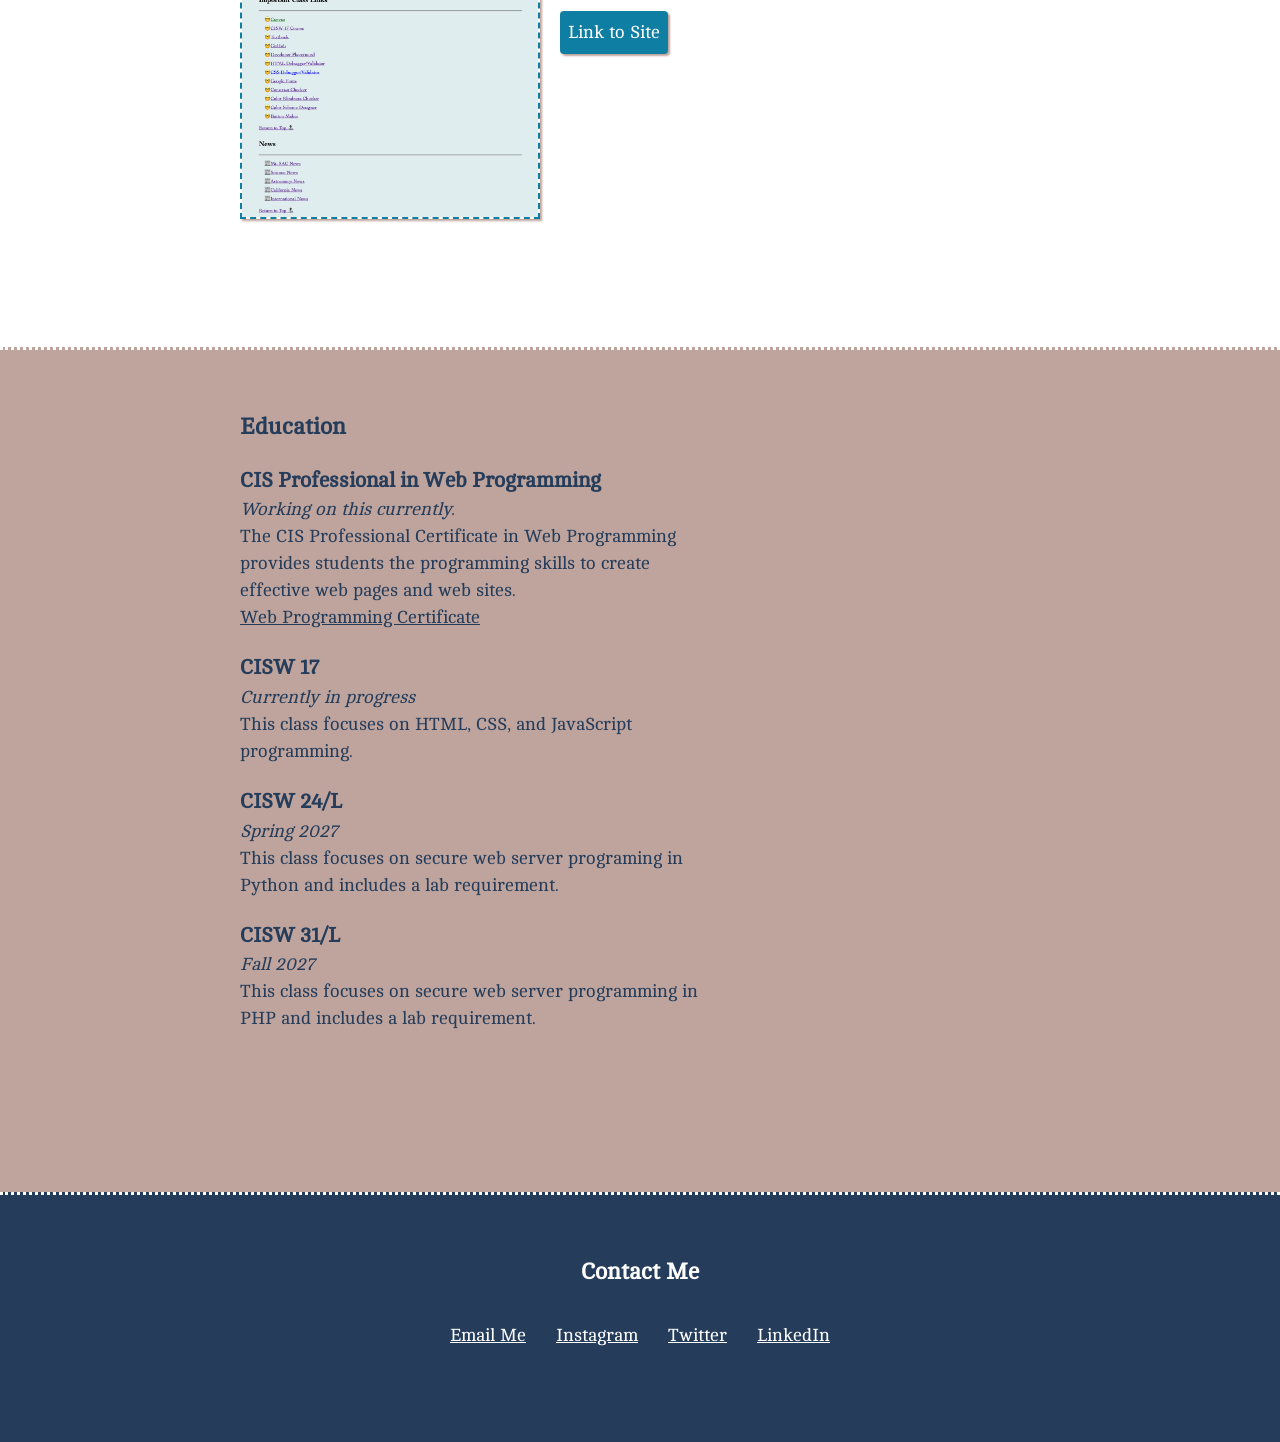
==== commit 68cfe85d: "Update index.html" ====
--- a/index.html
+++ b/index.html
@@ -70,7 +70,7 @@
                         <img src="homepage.png" alt="Project 3 preview"> </a>
                         <div>
                             <h3>My Personal Use Homepage</h3>
-                            <p>I made this website as a class project have found it so useful that I contiue to add to it and use it regularly. It will be getting a makeover in the near future.</p>
+                            <p>I made this website as a class project and have found it so useful that I contiue to add to it and use it regularly. It will be getting a makeover in the near future.</p>
                             <a class="btn" href="homepage.html" target="_blank">Link to Site</a>
                         </div>
                     </section>
